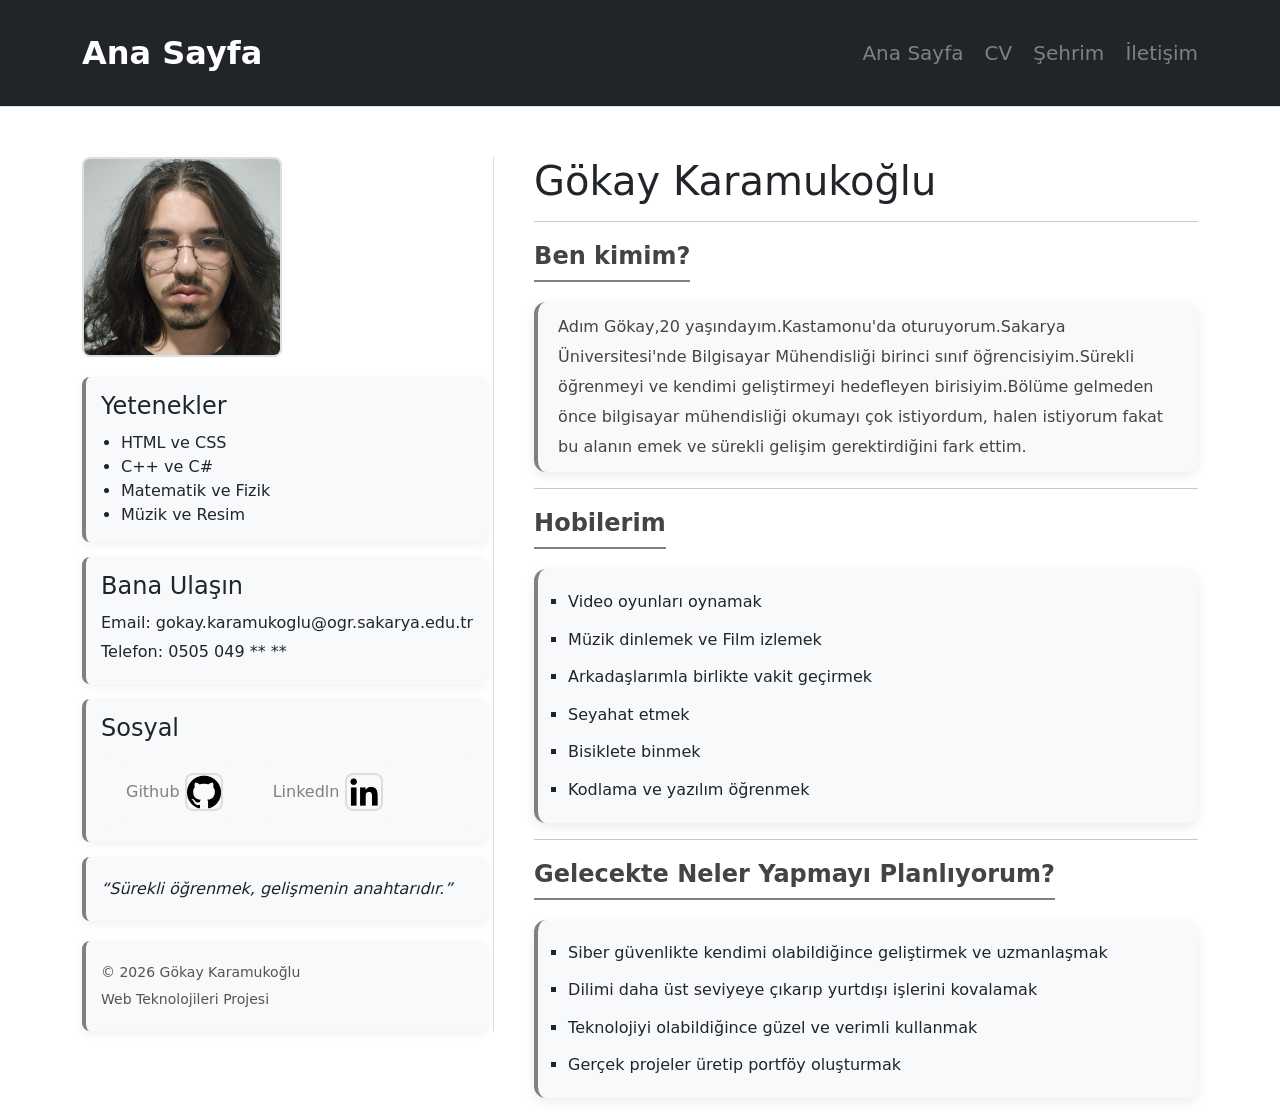
==== html/index.html @ af6836d4 "Gün-2 CV sayfasının tasarımı oluşturuldu" ====
<!DOCTYPE html>
  <html lang="en">
  <head>
      <meta charset="UTF-8">
      <meta name="viewport" content="width=device-width, initial-scale=1.0">
      <title>Ana Sayfa</title>
      <link rel="stylesheet" href="/css/anasayfa.css">
      <link rel="stylesheet" href="https://cdn.jsdelivr.net/npm/bootstrap-icons@1.11.3/font/bootstrap-icons.css">
      <link href="https://cdn.jsdelivr.net/npm/bootstrap@5.3.8/dist/css/bootstrap.min.css" rel="stylesheet" integrity="sha384-sRIl4kxILFvY47J16cr9ZwB07vP4J8+LH7qKQnuqkuIAvNWLzeN8tE5YBujZqJLB" crossorigin="anonymous">
  </head>

  <body>
      
  <nav class="navbar bg-dark border-bottom py-4">
    <div class="container">
      <a class="navbar-brand fs-2 fw-bold" href="index.html" style="color: white;">
        Ana Sayfa
      </a>
      <div class="navigation-bar">
        <a href="index.html" class="me-3 text-decoration-none fs-5 active">Ana Sayfa</a>
        <a href="cv.html" class="me-3 text-decoration-none fs-5" >CV</a>
        <a href="sehirim.html" class="me-3 text-decoration-none fs-5">Şehrim</a>
        <a href="iletisim.html" class="text-decoration-none fs-5" >İletişim</a>
      </div>
    </div>
  </nav>

  <section class="container mt-5 ">

     <div class="profile">
      <!-- SOL -->
      <div class="profile-left">
        
        <img src="/resimler/profil.jpeg" alt="Profil Resmi">
          <aside class="profile-aside">
              <div class="mini-box">
                  <h4>Yetenekler</h4>
                    <ul>
                        <li>HTML ve CSS</li>
                        <li>C++ ve C#</li>
                        <li>Matematik ve Fizik</li>
                        <li>Müzik ve Resim</li>
                    </ul>
              </div>

              <div class="mini-box">
                    <h4>Bana Ulaşın</h4>
                    <p>Email: gokay.karamukoglu@ogr.sakarya.edu.tr</p>
                    <p>Telefon: 0505 049 ** **</p>
              </div>

              <div class="mini-box">
                      <h4>Sosyal</h4>                  
                      <div class="social-icons">
                          <a href="https://github.com/gkykaramuk" target="_blank">Github
                          <img src="/resimler/github.png" style="width:38px; height:38px;">
                          </a>

                          <a href="https://www.linkedin.com/in/g%C3%B6kay-karamuko%C4%9Flu-516462320/" target="_blank">Linkedln
                          <img src="/resimler/linkedin.png" style="width:38px;height:38px;">
                          </a>
                      </div>
              </div>
                <div class="mini-box">
                  <p><em>“Sürekli öğrenmek, gelişmenin anahtarıdır.”</em></p>
                </div>
          </aside>

          <footer class="profile-footer">
            <p>© 2026 Gökay Karamukoğlu</p>
            <p>Web Teknolojileri Projesi</p>       
          </footer> 
            
      </div> 
    
      <!-- SAĞ:BİLGİLER -->
      <div class="profile-right">

        <h1>Gökay Karamukoğlu</h1>
        <hr>     
              <p><strong>Ben kimim?</strong></p>
                  <div class="profile-right-paragraph">
                  <p>
                    Adım Gökay,20 yaşındayım.Kastamonu'da oturuyorum.Sakarya Üniversitesi'nde 
                    Bilgisayar Mühendisliği birinci sınıf öğrencisiyim.Sürekli öğrenmeyi ve kendimi
                  geliştirmeyi hedefleyen birisiyim.Bölüme gelmeden önce bilgisayar mühendisliği okumayı 
                  çok istiyordum, halen istiyorum fakat bu alanın emek ve sürekli gelişim gerektirdiğini fark ettim.
                  </p>
                  </div>
        <hr>
              <p><strong>Hobilerim</strong></p>
              <ul>
                  <li>Video oyunları oynamak</li>
                  <li>Müzik dinlemek ve Film izlemek</li>
                  <li>Arkadaşlarımla birlikte vakit geçirmek</li>
                  <li>Seyahat etmek</li>
                  <li>Bisiklete binmek</li>
                  <li>Kodlama ve yazılım öğrenmek</li>
              </ul>     
        <hr>
    
            <p><strong>Gelecekte Neler Yapmayı Planlıyorum?</strong></p>
              <ul>
                  <li>Siber güvenlikte kendimi olabildiğince geliştirmek ve uzmanlaşmak</li>
                  <li>Dilimi daha üst seviyeye çıkarıp yurtdışı işlerini kovalamak</li>
                  <li>Teknolojiyi olabildiğince güzel ve verimli kullanmak</li>
                  <li>Gerçek projeler üretip portföy oluşturmak</li>
              </ul>
        </div>
     </div>
 </section>

      <script src="https://cdn.jsdelivr.net/npm/bootstrap@5.3.8/dist/js/bootstrap.bundle.min.js" integrity="sha384-FKyoEForCGlyvwx9Hj09JcYn3nv7wiPVlz7YYwJrWVcXK/BmnVDxM+D2scQbITxI" crossorigin="anonymous"></script>
  </body>
  </html>
---- css/anasayfa.css ----
.navigation-bar a{
    color: gray;
}

.navigation-bar a:hover{
    color: white;
}

.profile {
  display: flex;
  gap: 40px;
  margin-top: 50px;
  align-items: flex-start;
}

/* FOTO */
.profile-left img {
  width: 200px;
  height: 200px;
  border-radius: 8px;
  object-fit: cover;
  border: 2px solid #ddd;
}

.profile-left{
    display:flex;
    flex-direction:column;
    border-right:1px solid #ddd;
    padding-right:5px;
}

/* SAĞ KISIM */
.profile-right {
  flex: 1;
}

.profile-right p {  
  margin: 5px 0;
  color: #444;  
}


.profile-right ul{
   background-color: #f8f9fa;
   padding: 20px 30px;
   border-radius: 12px;
   border-left: 4px solid gray;
   box-shadow: 0 4px 12px rgba(0,0,0,0.08);
   list-style-type: square;
}

.profile-right ul li{
  margin-bottom: 12px;
  line-height: 1.6;
}

.profile-right ul li:last-child{
  margin-bottom: 0;
}
.profile-right strong{
  display:inline-block;
  font-size:24px;
  font-weight:600;
  padding-bottom:6px;
  margin-bottom:15px;
  border-bottom:2px solid gray;
}
.profile-right-paragraph p{

 background-color: #f8f9fa;
 padding: 10px 20px;
 border-radius: 12px;
 border-left: 4px solid gray;
 box-shadow: 0 4px 12px rgba(0,0,0,0.08);
 list-style-type: square;
 line-height: 30px;
}

.profile-aside{
  margin-top:20px;
}

.mini-box{
  background:#f8f9fa;
  padding:15px;
  margin-bottom:15px;
  border-left:4px solid gray;
  border-radius:8px;
  box-shadow:0 3px 10px rgba(0,0,0,.06);
  transition:0.3s;
}

.mini-box:hover{
  transform:translateY(-3px);
}

.mini-box h4{
  margin-bottom:10px;
}

.mini-box ul{
  padding-left:20px;
  margin:0;
}

.mini-box p{
  margin:5px 0;
  line-height:1.5;
}
.mini-box a{
  display:inline-block;
  text-decoration:none;
  color:gray;
  margin-right:15px;
  margin-top:5px;
  padding:6px 10px;
  border-radius:6px;
  background:#f8f9fa;
}

.mini-box a:hover{
  background:gray;
  color:white;
}

.social-icons{
  display:flex;
  gap:15px;
  background:#f8f9fa;
  padding:10px 15px;
  border-radius:8px;
}

.profile-footer{
  margin-top:5px;
  padding:15px;
  background:#f8f9fa;
  border-left:4px solid gray;
  border-radius:8px;
  box-shadow:0 3px 10px rgba(0,0,0,.06);
  font-size:14px;
  color:#555;
  transition:0.3s;
}
.profile-footer:hover{
  transform:translateY(-3px);
}

.profile-footer p{
  margin:6px 0;
}
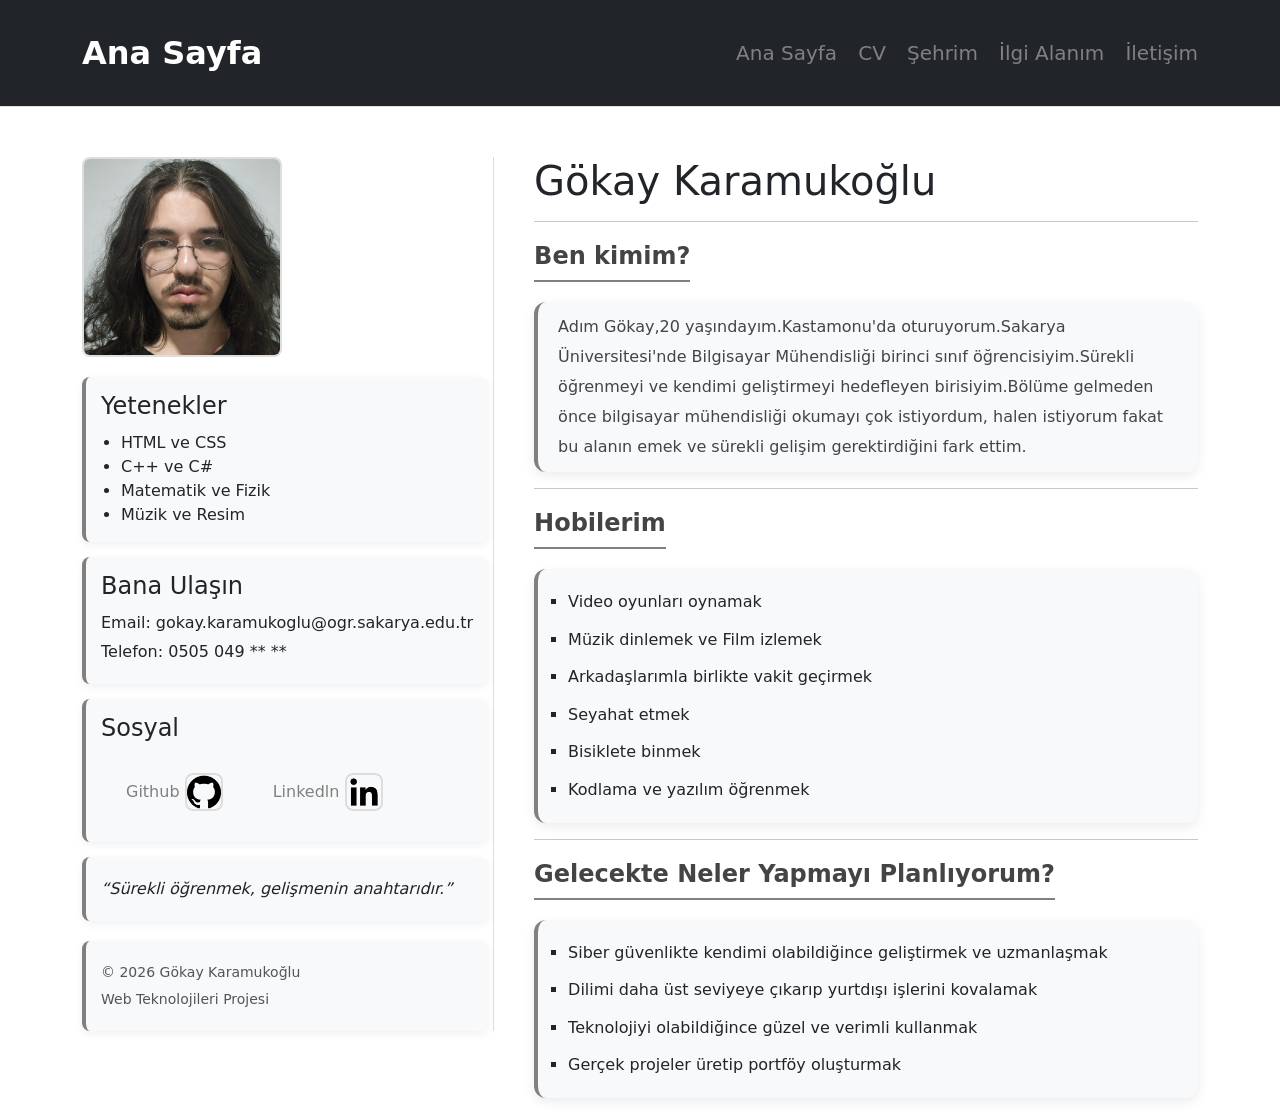
==== commit 91985bfd: "Gün-6 İlgi alanları sayfası Api ile düzenlendi ve tasarlandı" ====
--- a/html/index.html
+++ b/html/index.html
@@ -6,7 +6,8 @@
       <title>Ana Sayfa</title>
       <link rel="stylesheet" href="/css/anasayfa.css">
       <link rel="stylesheet" href="https://cdn.jsdelivr.net/npm/bootstrap-icons@1.11.3/font/bootstrap-icons.css">
-      <link href="https://cdn.jsdelivr.net/npm/bootstrap@5.3.8/dist/css/bootstrap.min.css" rel="stylesheet" integrity="sha384-sRIl4kxILFvY47J16cr9ZwB07vP4J8+LH7qKQnuqkuIAvNWLzeN8tE5YBujZqJLB" crossorigin="anonymous">
+      <link href="https://cdn.jsdelivr.net/npm/bootstrap@5.3.8/dist/css/bootstrap.min.css" rel="stylesheet"
+       integrity="sha384-sRIl4kxILFvY47J16cr9ZwB07vP4J8+LH7qKQnuqkuIAvNWLzeN8tE5YBujZqJLB" crossorigin="anonymous">
   </head>
 
   <body>
@@ -20,6 +21,7 @@
         <a href="index.html" class="me-3 text-decoration-none fs-5 active">Ana Sayfa</a>
         <a href="cv.html" class="me-3 text-decoration-none fs-5" >CV</a>
         <a href="sehirim.html" class="me-3 text-decoration-none fs-5">Şehrim</a>
+        <a href="ilgialani.html" class="me-3 text-decoration-none fs-5">İlgi Alanım</a>
         <a href="iletisim.html" class="text-decoration-none fs-5" >İletişim</a>
       </div>
     </div>
@@ -28,7 +30,7 @@
   <section class="container mt-5 ">
 
      <div class="profile">
-      <!-- SOL -->
+      
       <div class="profile-left">
         
         <img src="/resimler/profil.jpeg" alt="Profil Resmi">
@@ -73,7 +75,6 @@
             
       </div> 
     
-      <!-- SAĞ:BİLGİLER -->
       <div class="profile-right">
 
         <h1>Gökay Karamukoğlu</h1>
@@ -110,6 +111,8 @@
      </div>
  </section>
 
-      <script src="https://cdn.jsdelivr.net/npm/bootstrap@5.3.8/dist/js/bootstrap.bundle.min.js" integrity="sha384-FKyoEForCGlyvwx9Hj09JcYn3nv7wiPVlz7YYwJrWVcXK/BmnVDxM+D2scQbITxI" crossorigin="anonymous"></script>
+      <script src="https://cdn.jsdelivr.net/npm/bootstrap@5.3.8/dist/js/bootstrap.bundle.min.js" 
+      integrity="sha384-FKyoEForCGlyvwx9Hj09JcYn3nv7wiPVlz7YYwJrWVcXK/BmnVDxM+D2scQbITxI"
+       crossorigin="anonymous"></script>
   </body>
   </html>
--- a/css/anasayfa.css
+++ b/css/anasayfa.css
@@ -13,7 +13,6 @@
   align-items: flex-start;
 }
 
-/* FOTO */
 .profile-left img {
   width: 200px;
   height: 200px;
@@ -29,7 +28,7 @@
     padding-right:5px;
 }
 
-/* SAĞ KISIM */
+
 .profile-right {
   flex: 1;
 }
@@ -38,7 +37,6 @@
   margin: 5px 0;
   color: #444;  
 }
-
 
 .profile-right ul{
    background-color: #f8f9fa;
@@ -72,7 +70,6 @@
  border-radius: 12px;
  border-left: 4px solid gray;
  box-shadow: 0 4px 12px rgba(0,0,0,0.08);
- list-style-type: square;
  line-height: 30px;
 }
 
